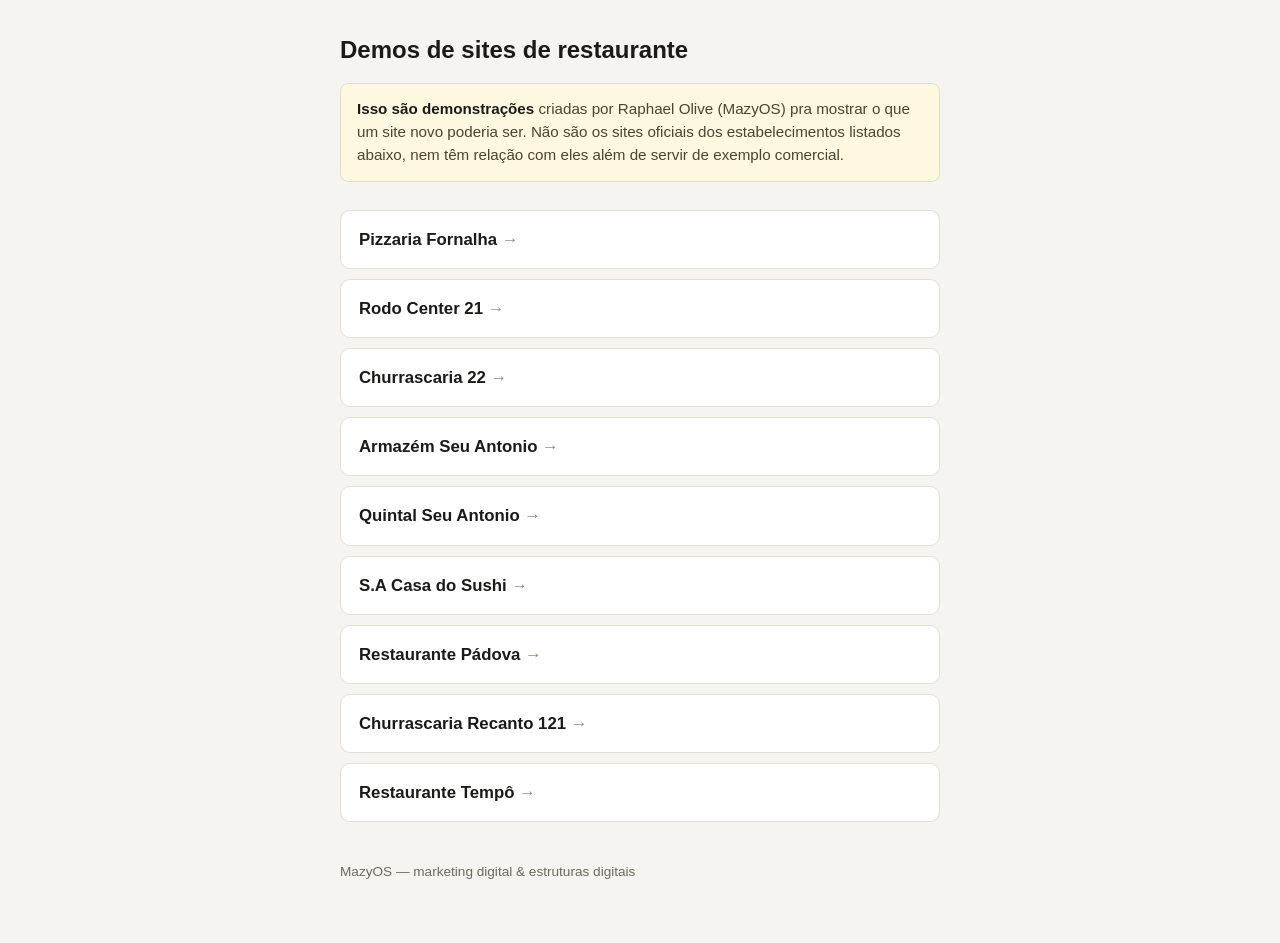
==== index.html @ cd3c0de4 "Publica 9 sites-demo de restaurante (2026-08-31)" ====
<!DOCTYPE html>
<html lang="pt-BR">
<head>
<meta charset="UTF-8">
<meta name="viewport" content="width=device-width, initial-scale=1.0">
<meta name="robots" content="noindex, nofollow">
<title>Demos de sites — MazyOS</title>
<style>
  :root { color-scheme: light; }
  * { box-sizing: border-box; }
  body {
    margin: 0;
    background: #f5f4f0;
    color: #1a1a17;
    font-family: -apple-system, BlinkMacSystemFont, "Segoe UI", Roboto, Arial, sans-serif;
    line-height: 1.5;
  }
  main {
    max-width: 640px;
    margin: 0 auto;
    padding: 32px 20px 60px;
  }
  header {
    margin-bottom: 28px;
  }
  h1 {
    font-size: 1.5rem;
    margin: 0 0 12px;
  }
  .aviso {
    background: #fff8e1;
    border: 1px solid #e8dfb8;
    border-radius: 8px;
    padding: 14px 16px;
    font-size: 0.95rem;
    color: #4a4530;
  }
  .aviso strong { color: #1a1a17; }
  ul {
    list-style: none;
    margin: 0;
    padding: 0;
    display: flex;
    flex-direction: column;
    gap: 10px;
  }
  li a {
    display: block;
    padding: 16px 18px;
    background: #ffffff;
    border: 1px solid #e2e0d8;
    border-radius: 10px;
    color: #1a1a17;
    text-decoration: none;
    font-size: 1.05rem;
    font-weight: 600;
    transition: border-color 0.15s ease;
  }
  li a:hover, li a:focus {
    border-color: #6b6b5f;
  }
  li a::after {
    content: " →";
    color: #8a8a7c;
    font-weight: 400;
  }
  footer {
    margin-top: 40px;
    font-size: 0.85rem;
    color: #6b6b5f;
  }
</style>
</head>
<body>
<main>
  <header>
    <h1>Demos de sites de restaurante</h1>
    <p class="aviso">
      <strong>Isso são demonstrações</strong> criadas por Raphael Olive
      (MazyOS) pra mostrar o que um site novo poderia ser. Não são os sites
      oficiais dos estabelecimentos listados abaixo, nem têm relação com
      eles além de servir de exemplo comercial.
    </p>
  </header>
  <ul>
    <li><a href="./fornalha/">Pizzaria Fornalha</a></li>
    <li><a href="./rodo-center-21/">Rodo Center 21</a></li>
    <li><a href="./churrascaria-22/">Churrascaria 22</a></li>
    <li><a href="./armazem-seu-antonio/">Armazém Seu Antonio</a></li>
    <li><a href="./quintal-seu-antonio/">Quintal Seu Antonio</a></li>
    <li><a href="./sa-casa-do-sushi/">S.A Casa do Sushi</a></li>
    <li><a href="./padova/">Restaurante Pádova</a></li>
    <li><a href="./recanto-121/">Churrascaria Recanto 121</a></li>
    <li><a href="./tempo/">Restaurante Tempô</a></li>
  </ul>
  <footer>
    MazyOS — marketing digital &amp; estruturas digitais
  </footer>
</main>
</body>
</html>
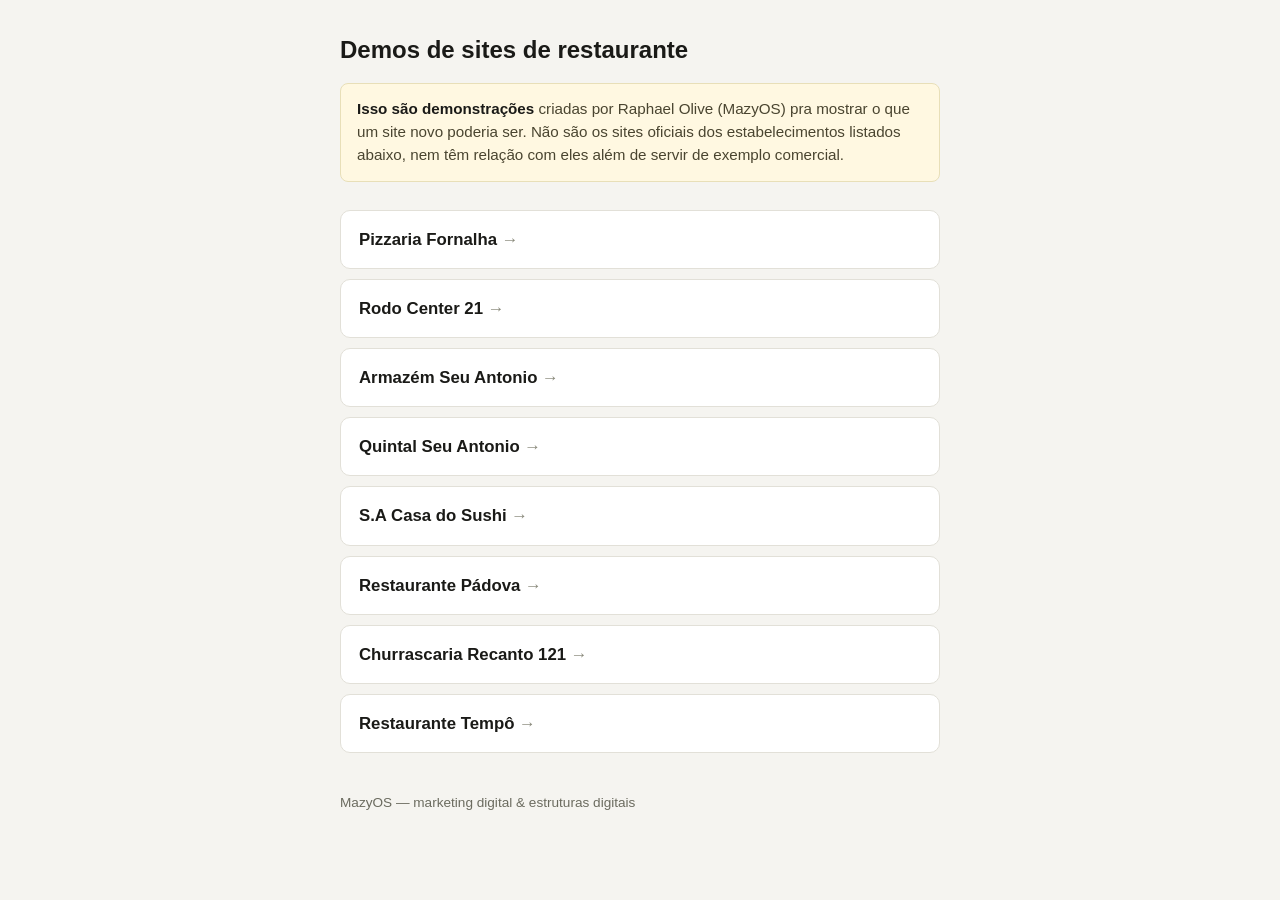
==== commit 3db743c8: "Atualiza demos (2026-09-08)" ====
--- a/index.html
+++ b/index.html
@@ -85,7 +85,6 @@
   <ul>
     <li><a href="./fornalha/">Pizzaria Fornalha</a></li>
     <li><a href="./rodo-center-21/">Rodo Center 21</a></li>
-    <li><a href="./churrascaria-22/">Churrascaria 22</a></li>
     <li><a href="./armazem-seu-antonio/">Armazém Seu Antonio</a></li>
     <li><a href="./quintal-seu-antonio/">Quintal Seu Antonio</a></li>
     <li><a href="./sa-casa-do-sushi/">S.A Casa do Sushi</a></li>
